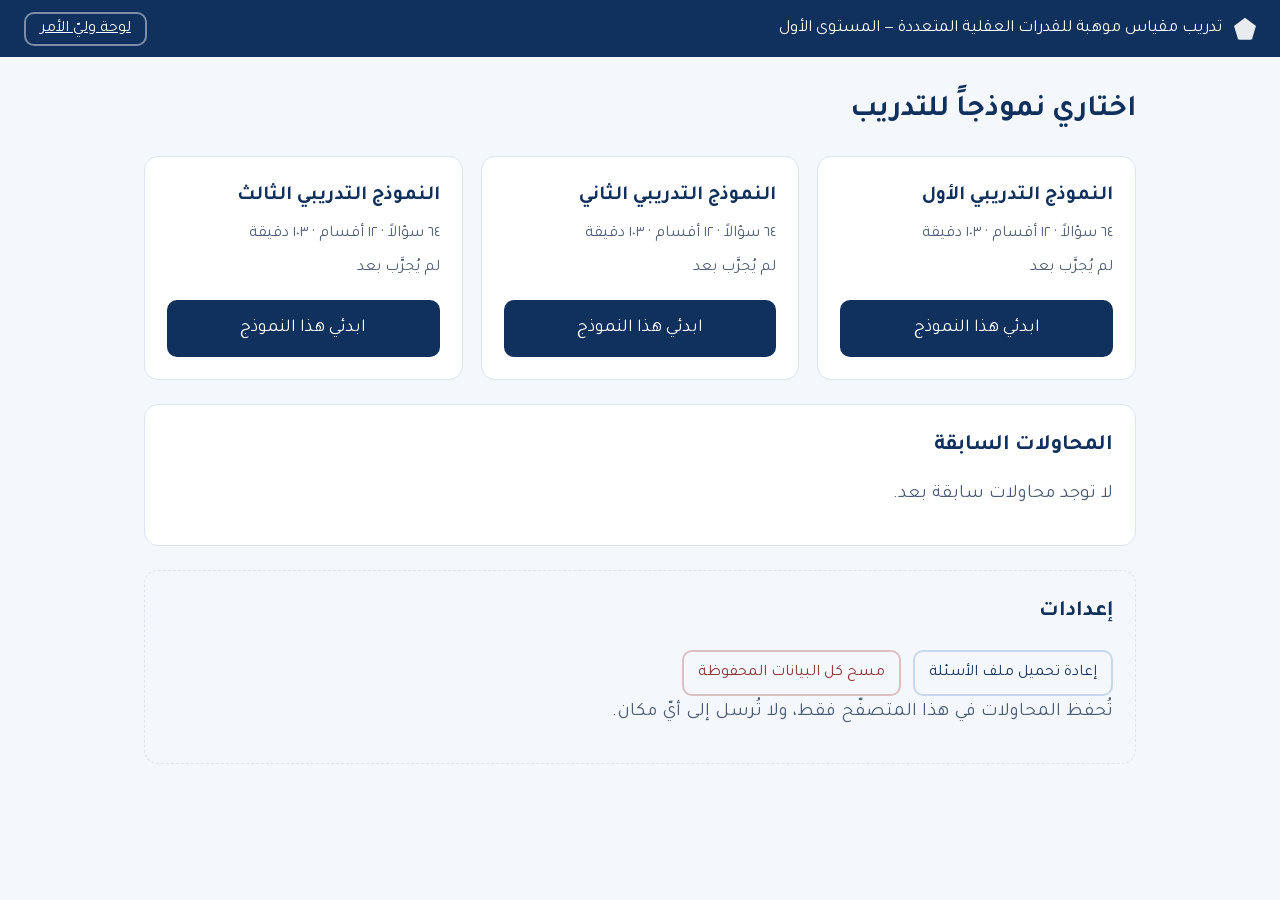
==== index.html @ 9e3ee316 "Mawhiba Level 1 practice test simulator (Arabic, RTL, offline) Static vanilla-JS app that simulates " ====
<!DOCTYPE html>
<html lang="ar" dir="rtl">
<head>
<meta charset="utf-8">
<meta name="viewport" content="width=device-width, initial-scale=1">
<title>تدريب مقياس موهبة — المستوى الأول</title>
<meta name="apple-mobile-web-app-capable" content="yes">
<meta name="apple-mobile-web-app-status-bar-style" content="black-translucent">
<meta name="apple-mobile-web-app-title" content="تدريب موهبة">
<meta name="theme-color" content="#10305e">
<link rel="stylesheet" href="styles.css">
</head>
<body>

<header class="topbar">
  <div class="brand">
    <span class="mark" aria-hidden="true"></span>
    <span>تدريب مقياس موهبة للقدرات العقلية المتعددة — المستوى الأول</span>
  </div>
  <nav class="topnav">
    <a class="btn ghost sm" href="parent.html">لوحة وليّ الأمر</a>
  </nav>
</header>

<main>

<!-- ============ تحميل الملف ============ -->
<section class="view" id="view-loader" hidden>
  <div class="wrap narrow">
    <h1>تحميل ملف الأسئلة</h1>
    <p>المتصفّح لا يسمح بقراءة <code>exams.json</code> تلقائياً عند فتح الصفحة من القرص مباشرة.
       اختاري الملف مرة واحدة فقط، وسيُحفظ في هذا المتصفّح للمرّات القادمة.</p>
    <div id="drop" class="drop">
      <p>اسحبي ملف <b>exams.json</b> إلى هنا</p>
      <p class="or">أو</p>
      <label class="btn primary file">
        اختاري الملف
        <input type="file" id="file-input" accept=".json,application/json" hidden>
      </label>
    </div>
    <p class="err" id="load-error" hidden></p>
  </div>
</section>

<!-- ============ الرئيسية ============ -->
<section class="view" id="view-home" hidden>
  <div class="wrap">
    <h1>اختاري نموذجاً للتدريب</h1>

    <div class="banner" id="resume-banner" hidden>
      <p class="txt"></p>
      <div class="banner-actions">
        <button class="btn primary sm" data-resume>أكملي المحاولة</button>
        <button class="btn ghost sm" data-discard>احذفيها</button>
      </div>
    </div>

    <div class="grid" id="exam-list"></div>

    <section class="panel">
      <h2>المحاولات السابقة</h2>
      <div id="history"></div>
    </section>

    <section class="panel quiet">
      <h2>إعدادات</h2>
      <div class="row-btns">
        <button class="btn ghost sm" id="reload-data">إعادة تحميل ملف الأسئلة</button>
        <button class="btn danger sm" id="reset-btn">مسح كل البيانات المحفوظة</button>
      </div>
      <p class="subtle">تُحفظ المحاولات في هذا المتصفّح فقط، ولا تُرسل إلى أيّ مكان.</p>
    </section>
  </div>
</section>

<!-- ============ التعليمات ============ -->
<section class="view" id="view-instructions" hidden>
  <div class="wrap narrow">
    <h1 id="instr-title"></h1>

    <div class="rulecard">
      <h2>القاعدة الأهم</h2>
      <p class="big">الاختبار مقسّم إلى أقسام. لكل قسم وقته الخاص.</p>
      <p class="big">حين ينتهي وقت القسم يُغلق فوراً، وتنتقلين إلى القسم التالي.
         <b>لا يمكنك الرجوع إليه أبداً.</b></p>
      <p class="big">أيّ سؤال تتركينه بلا إجابة عند انتهاء الوقت يُحسب صفراً.</p>
    </div>

    <h2>قبل أن تبدئي</h2>
    <ul class="facts" id="instr-facts"></ul>
    <ul class="rules">
      <li>داخل القسم الواحد تنتقلين بحرّية بين الأسئلة، للأمام وللخلف.</li>
      <li>يمكنك وضع علامة «للمراجعة» على أيّ سؤال والعودة إليه ما دام وقت القسم لم ينتهِ.</li>
      <li>لكل سؤال إجابة واحدة صحيحة من أربع.</li>
      <li>في آخر دقيقة من القسم يتغيّر لون المؤقّت تنبيهاً هادئاً.</li>
      <li>إن أنهيتِ القسم مبكّراً اضغطي «أغلقي القسم»، وسيُطلب منك تأكيد واحد.</li>
    </ul>

    <div class="row-btns end">
      <button class="btn ghost" id="instr-back">رجوع</button>
      <button class="btn primary" id="to-warmup">تدريب على الواجهة أولاً</button>
    </div>
  </div>
</section>

<!-- ============ التهيئة ============ -->
<section class="view" id="view-warmup" hidden>
  <div class="wrap narrow">
    <div class="warm-head">
      <h1>تدريب على الواجهة</h1>
      <p class="subtle">هذان سؤالان للتعرّف على الشاشة فقط. لا وقت ولا درجة.</p>
    </div>
    <div id="warm-body"></div>
    <div class="row-btns end">
      <button class="btn ghost" id="warm-back">رجوع للتعليمات</button>
      <button class="btn ghost" id="warm-next">التالي</button>
      <button class="btn primary" id="warm-start" hidden>ابدئي الاختبار الآن</button>
    </div>
  </div>
</section>

<!-- ============ الاختبار ============ -->
<section class="view" id="view-test" hidden>
  <div class="testbar">
    <div class="tb-block">
      <div class="tb-title" id="block-title"></div>
      <div class="tb-sub" id="block-count"></div>
    </div>
    <div class="tb-q" id="q-count"></div>
    <div class="tb-timer">
      <div class="timer-face">
        <span class="timer-label">الوقت المتبقّي للقسم</span>
        <span class="timer" id="timer" dir="ltr">٠٠:٠٠</span>
      </div>
      <div class="timer-track"><span id="timer-bar"></span></div>
    </div>
  </div>

  <div class="stripbar">
    <div class="strip" id="strip"></div>
    <div class="strip-summary" id="strip-summary"></div>
  </div>

  <div class="wrap test">
    <p class="block-instructions" id="block-instructions"></p>
    <div id="q-body"></div>

    <div class="testnav">
      <button class="btn ghost" id="prev-btn">السابق</button>
      <button class="btn flag" id="flag-btn" aria-pressed="false">
        <span class="fi" aria-hidden="true">⚑</span><span class="t">علّمي للمراجعة</span>
      </button>
      <button class="btn ghost" id="next-btn">التالي</button>
      <span class="spacer"></span>
      <button class="btn primary" id="end-block-btn">أغلقي القسم وانتقلي</button>
    </div>
  </div>
</section>

<!-- ============ النتائج ============ -->
<section class="view" id="view-results" hidden>
  <div class="wrap">
    <h1>النتيجة</h1>
    <p class="subtle" id="res-exam"></p>

    <div class="res-top">
      <div class="score-card">
        <div class="score" id="res-score">٠</div>
        <div class="score-of" id="res-total"></div>
        <div class="score-cap">الدرجة الكلّية</div>
      </div>
      <div class="gap-card">
        <div class="gap-num" id="res-unanswered">٠</div>
        <div class="gap-cap">سؤالاً بقي بلا إجابة</div>
        <p class="gap-note" id="res-timedout"></p>
      </div>
    </div>

    <section class="panel">
      <h2>المجالات الأربعة</h2>
      <div id="res-domains" class="domains"></div>
    </section>

    <section class="panel">
      <h2>تفصيل الأقسام</h2>
      <div id="res-blocks"></div>
    </section>

    <div class="row-btns">
      <button class="btn ghost" id="res-toggle-review">إظهار مراجعة الأسئلة</button>
      <button class="btn primary" id="res-home">العودة للرئيسية</button>
    </div>

    <section class="panel" id="res-review-wrap" hidden>
      <h2>مراجعة كل سؤال</h2>
      <div id="res-review"></div>
    </section>
  </div>
</section>

</main>

<div id="toast" class="toast" role="status" hidden></div>

<script src="data.js"></script>
<script src="shapes.js"></script>
<script src="engine.js"></script>
<script src="app.js"></script>
<script>
/* تسجيل خدمة العمل بلا إنترنت — تعمل عبر https فقط، وتُتجاهَل بهدوء عند الفتح من القرص */
if ('serviceWorker' in navigator && location.protocol === 'https:') {
  window.addEventListener('load', function () {
    navigator.serviceWorker.register('sw.js').catch(function () {});
  });
}
</script>
</body>
</html>
---- styles.css ----
/* خط تجوّال مضمّن محلياً (ترخيص SIL Open Font License 1.1) — لا يُحمَّل من الإنترنت.
   ملاحظة: عند فتح الصفحة من القرص مباشرة قد يمنع كروم تحميل الخط، فيعود
   المتصفّح تلقائياً إلى خط النظام العربي دون أن ينكسر شيء. */
@font-face {
  font-family: 'Tajawal'; font-style: normal; font-weight: 400; font-display: swap;
  src: url('fonts/Tajawal-Regular-arabic.woff2') format('woff2');
  unicode-range: U+0600-06FF, U+0750-077F, U+0870-088E, U+0890-0891, U+0898-08E1,
                 U+08E3-08FF, U+200C-200E, U+2010-2011, U+204F, U+2E41, U+FB50-FDFF,
                 U+FE70-FE74, U+FE76-FEFC;
}
@font-face {
  font-family: 'Tajawal'; font-style: normal; font-weight: 400; font-display: swap;
  src: url('fonts/Tajawal-Regular-latin.woff2') format('woff2');
}
@font-face {
  font-family: 'Tajawal'; font-style: normal; font-weight: 700; font-display: swap;
  src: url('fonts/Tajawal-Bold-arabic.woff2') format('woff2');
  unicode-range: U+0600-06FF, U+0750-077F, U+0870-088E, U+0890-0891, U+0898-08E1,
                 U+08E3-08FF, U+200C-200E, U+2010-2011, U+204F, U+2E41, U+FB50-FDFF,
                 U+FE70-FE74, U+FE76-FEFC;
}
@font-face {
  font-family: 'Tajawal'; font-style: normal; font-weight: 700; font-display: swap;
  src: url('fonts/Tajawal-Bold-latin.woff2') format('woff2');
}

:root {
  --navy:       #10305e;
  --navy-2:     #1c4c8f;
  --navy-soft:  #e9f0fa;
  --navy-line:  #c7d8ee;
  --ink:        #16233a;
  --ink-2:      #4a5b76;
  --muted-line: #a9b8cd;
  --page:       #f4f7fb;
  --card:       #ffffff;
  --line:       #dde5ef;
  --warn:       #8a5a12;
  --warn-bg:    #fdf1dd;
  --warn-line:  #e3c489;
  --good:       #1c6b4a;
  --good-bg:    #e6f4ec;
  --bad:        #8c2f2f;
  --bad-bg:     #fbecec;
  --radius:     14px;
  --font: 'Tajawal', 'Cairo', 'Geeza Pro', 'Al Bayan', 'Damascus',
          'Noto Naskh Arabic', 'Segoe UI', system-ui, sans-serif;
}

* { box-sizing: border-box; }
[hidden] { display: none !important; }
html, body { margin: 0; padding: 0; }
body {
  font-family: var(--font);
  font-size: 19px;
  line-height: 1.75;
  color: var(--ink);
  background: var(--page);
  -webkit-text-size-adjust: 100%;
}
h1 { font-size: 30px; margin: 0 0 18px; color: var(--navy); font-weight: 700; }
h2 { font-size: 22px; margin: 0 0 12px; color: var(--navy); font-weight: 700; }
h3 { font-size: 20px; margin: 0 0 8px; color: var(--navy); }
p  { margin: 0 0 12px; }
code { font-family: ui-monospace, Menlo, Consolas, monospace; background: #eef2f8;
       padding: 1px 6px; border-radius: 5px; font-size: 0.9em; direction: ltr;
       display: inline-block; }

.wrap { max-width: 1040px; margin: 0 auto; padding: 28px 24px 64px; }
.wrap.narrow { max-width: 760px; }
.subtle { color: var(--ink-2); }

/* ---------- الشريط العلوي ---------- */
.topbar {
  display: flex; align-items: center; justify-content: space-between;
  gap: 16px; padding: 12px 24px;
  background: var(--navy); color: #fff;
}
.topbar .brand { display: flex; align-items: center; gap: 12px; font-size: 17px; }
.topbar .mark {
  width: 22px; height: 22px; border-radius: 6px;
  background: #fff; opacity: .9;
  clip-path: polygon(50% 0, 100% 38%, 81% 100%, 19% 100%, 0 38%);
  flex: none;
}
.topnav .btn.ghost { color: #fff; border-color: rgba(255,255,255,.45); background: transparent; }
.topnav .btn.ghost:hover { background: rgba(255,255,255,.12); }

/* ---------- أزرار ---------- */
.btn {
  font: inherit; font-size: 18px; cursor: pointer;
  border-radius: 10px; padding: 11px 22px;
  border: 2px solid transparent; background: #fff; color: var(--navy);
  transition: background .12s, border-color .12s, color .12s;
}
.btn.sm { font-size: 16px; padding: 7px 14px; }
.btn.primary { background: var(--navy); color: #fff; border-color: var(--navy); }
.btn.primary:hover { background: var(--navy-2); border-color: var(--navy-2); }
.btn.ghost { background: transparent; border-color: var(--navy-line); color: var(--navy); }
.btn.ghost:hover { background: var(--navy-soft); }
.btn.danger { background: transparent; border-color: #dcc0c0; color: var(--bad); }
.btn.danger:hover { background: var(--bad-bg); }
.btn:disabled { opacity: .38; cursor: default; }
.btn:focus-visible { outline: 3px solid var(--navy-2); outline-offset: 2px; }
.btn.file { display: inline-block; }

.row-btns { display: flex; gap: 12px; flex-wrap: wrap; align-items: center; margin-top: 18px; }
.row-btns.end { justify-content: flex-end; }
.spacer { flex: 1; }

/* ---------- بطاقات ---------- */
.panel {
  background: var(--card); border: 1px solid var(--line);
  border-radius: var(--radius); padding: 22px; margin-top: 24px;
}
.panel.quiet { background: transparent; border-style: dashed; }
.grid { display: grid; grid-template-columns: repeat(auto-fit, minmax(280px, 1fr)); gap: 18px; }
.card {
  background: var(--card); border: 1px solid var(--line);
  border-radius: var(--radius); padding: 22px;
}
.card.exam h3 { margin-bottom: 6px; }
.card .meta { color: var(--ink-2); font-size: 16px; margin: 0 0 6px; }
.card .btn { margin-top: 12px; width: 100%; }

.banner {
  background: var(--warn-bg); border: 1px solid var(--warn-line);
  border-radius: var(--radius); padding: 16px 20px; margin-bottom: 22px;
  display: flex; gap: 16px; align-items: center; flex-wrap: wrap;
}
.banner .txt { margin: 0; flex: 1; color: var(--warn); font-weight: 700; }
.banner-actions { display: flex; gap: 10px; }

.drop {
  border: 2px dashed var(--navy-line); border-radius: var(--radius);
  background: #fff; padding: 40px; text-align: center; margin-top: 20px;
}
.drop.over { border-color: var(--navy); background: var(--navy-soft); }
.drop .or { color: var(--ink-2); margin: 10px 0; }
.err { color: var(--bad); background: var(--bad-bg); border: 1px solid #e6c7c7;
       padding: 12px 16px; border-radius: 10px; }

/* ---------- التعليمات ---------- */
.rulecard {
  background: var(--navy); color: #fff; border-radius: var(--radius);
  padding: 26px 28px; margin-bottom: 26px;
}
.rulecard h2 { color: #fff; margin-bottom: 14px; }
.rulecard .big { font-size: 21px; line-height: 1.85; margin-bottom: 10px; }
.rulecard .big:last-child { margin-bottom: 0; }
.facts, .rules { padding-inline-start: 22px; margin: 0 0 20px; }
.facts li, .rules li { margin-bottom: 8px; }

/* ---------- شريط الاختبار ---------- */
.testbar {
  position: sticky; top: 0; z-index: 20;
  background: var(--navy); color: #fff;
  display: flex; align-items: center; gap: 24px;
  padding: 14px 28px;
}
.tb-block { min-width: 0; }
.tb-title { font-size: 21px; font-weight: 700; }
.tb-sub { font-size: 15px; opacity: .8; }
.tb-q { font-size: 17px; opacity: .92; margin-inline-start: auto; }
.tb-timer { min-width: 190px; }
.timer-face {
  display: flex; align-items: baseline; gap: 12px; justify-content: flex-end;
  background: rgba(255,255,255,.1); border: 1px solid rgba(255,255,255,.22);
  border-radius: 10px; padding: 6px 14px;
  transition: background .5s, border-color .5s, color .5s;
}
.timer-label { font-size: 13px; opacity: .85; }
.timer {
  font-size: 27px; font-weight: 700; font-variant-numeric: tabular-nums;
  unicode-bidi: isolate; letter-spacing: .5px;
}
.timer-face.ending {
  background: var(--warn-bg); border-color: var(--warn-line); color: var(--warn);
}
.timer-face.ending .timer-label { opacity: 1; }
.timer-track {
  height: 4px; background: rgba(255,255,255,.2); border-radius: 3px;
  margin-top: 6px; overflow: hidden;
}
.timer-track > span {
  display: block; height: 100%; background: #fff; border-radius: 3px;
  transform-origin: right center; transform: scaleX(1);
}
.timer-face.ending + .timer-track > span { background: var(--warn-line); }

/* ---------- شريط تقدّم القسم ---------- */
.stripbar {
  position: sticky; top: 72px; z-index: 19;
  background: #fff; border-bottom: 1px solid var(--line);
  padding: 10px 28px; display: flex; align-items: center; gap: 20px; flex-wrap: wrap;
}
.strip { display: flex; gap: 8px; }
.pip {
  font: inherit; font-size: 16px; cursor: pointer;
  width: 40px; height: 40px; border-radius: 9px;
  border: 2px solid var(--navy-line); background: #fff; color: var(--ink-2);
  display: grid; place-items: center; position: relative;
}
.pip.answered { background: var(--navy-soft); border-color: var(--navy-2); color: var(--navy); font-weight: 700; }
.pip.current { border-color: var(--navy); box-shadow: 0 0 0 3px var(--navy-soft); color: var(--navy); }
.pip.flagged::after {
  content: '⚑'; position: absolute; top: -8px; inset-inline-end: -6px;
  font-size: 14px; color: var(--warn); background: #fff; border-radius: 50%;
  width: 18px; height: 18px; display: grid; place-items: center; line-height: 1;
}
.strip-summary { color: var(--ink-2); font-size: 16px; }

/* ---------- السؤال ---------- */
.wrap.test { padding-top: 26px; max-width: 880px; }
.block-instructions { color: var(--ink-2); font-size: 17px; margin-bottom: 18px; }
.passage {
  background: #fff; border: 1px solid var(--line); border-inline-start: 5px solid var(--navy-2);
  border-radius: var(--radius); padding: 20px 24px; margin-bottom: 22px;
  max-height: 40vh; overflow: auto;
}
.passage h3 { margin-bottom: 8px; }
.passage p { font-size: 19px; line-height: 2; margin: 0; }
.prompt {
  font-size: 26px; line-height: 1.85; font-weight: 700; color: var(--ink);
  background: var(--card); border: 1px solid var(--line); border-radius: var(--radius);
  padding: 22px 26px; margin-bottom: 20px;
}
.qcount { color: var(--ink-2); font-size: 16px; }

/* ---------- المثيرات ---------- */
.stim { display: flex; gap: 14px; justify-content: center; margin: 0 0 22px; flex-wrap: wrap; }
.stim.matrix {
  display: grid; grid-template-columns: repeat(var(--cols, 3), 96px);
  justify-content: center; gap: 12px;
}
.stim .cell {
  width: 96px; height: 96px; background: #fff;
  border: 1px solid var(--line); border-radius: 12px;
  display: grid; place-items: center; padding: 10px;
}
.stim .cell.blank { border-style: dashed; border-color: var(--muted-line); background: #fbfcfe; }
.stim.small .cell { width: 60px; height: 60px; padding: 6px; border-radius: 9px; }
.stim.small { gap: 8px; margin-bottom: 12px; justify-content: flex-start; }
.stim.small.matrix { grid-template-columns: repeat(var(--cols,3), 60px); justify-content: start; }
.shape { width: 100%; height: 100%; display: block; }

/* ---------- الخيارات ---------- */
.options { display: grid; gap: 12px; }
.options.texts { grid-template-columns: 1fr; }
.options.shapes { grid-template-columns: repeat(4, 1fr); }
.opt {
  font: inherit; font-size: 21px; text-align: start; cursor: pointer;
  background: var(--card); border: 2px solid var(--line); border-radius: var(--radius);
  padding: 16px 20px; color: var(--ink);
  display: flex; align-items: center; gap: 16px; min-height: 68px;
  transition: border-color .12s, background .12s;
}
.opt:hover { border-color: var(--navy-line); background: #fbfdff; }
.opt .lbl {
  flex: none; width: 38px; height: 38px; border-radius: 50%;
  border: 2px solid var(--navy-line); color: var(--navy);
  display: grid; place-items: center; font-size: 17px; font-weight: 700;
}
.opt .tick { display: none; }
.opt .body { flex: 1; }
.opt.selected { border-color: var(--navy); background: var(--navy-soft); box-shadow: inset 0 0 0 1px var(--navy); }
.opt.selected .lbl { background: var(--navy); border-color: var(--navy); color: #fff; }
.opt:focus-visible { outline: 3px solid var(--navy-2); outline-offset: 2px; }
.options.shapes .opt { flex-direction: column; gap: 10px; padding: 14px; min-height: 150px; }
.options.shapes .opt .body { width: 100%; display: grid; place-items: center; }
.opt-shape { width: 92px; height: 92px; }

.testnav { display: flex; gap: 12px; align-items: center; margin-top: 26px; flex-wrap: wrap; }
.btn.flag { border-color: var(--navy-line); background: #fff; color: var(--ink-2); }
.btn.flag .fi { color: var(--muted-line); margin-inline-end: 6px; }
.btn.flag.on { border-color: var(--warn-line); background: var(--warn-bg); color: var(--warn); }
.btn.flag.on .fi { color: var(--warn); }

/* ---------- التهيئة ---------- */
.warm-head { margin-bottom: 18px; }
.warm-feedback { margin-top: 16px; font-size: 18px; min-height: 28px; }
.warm-feedback.good { color: var(--good); }
.warm-feedback.note { color: var(--warn); }

/* ---------- النتائج ---------- */
.res-top { display: grid; grid-template-columns: 1fr 1.4fr; gap: 18px; margin-top: 8px; }
.score-card, .gap-card {
  background: var(--card); border: 1px solid var(--line);
  border-radius: var(--radius); padding: 24px; text-align: center;
}
.score { font-size: 58px; font-weight: 700; color: var(--navy); line-height: 1.1; }
.score-of { font-size: 20px; color: var(--ink-2); }
.score-cap { margin-top: 8px; color: var(--ink-2); }
.gap-card { background: var(--warn-bg); border-color: var(--warn-line); }
.gap-num { font-size: 58px; font-weight: 700; color: var(--warn); line-height: 1.1; }
.gap-cap { font-size: 20px; color: var(--warn); font-weight: 700; }
.gap-note { margin: 10px 0 0; color: var(--warn); font-size: 17px; }

.domains { display: grid; gap: 16px; }
.dom-head { display: flex; justify-content: space-between; gap: 12px; font-size: 18px; }
.dom-name { color: var(--ink); }
.dom-num { color: var(--navy); font-weight: 700; }
.bar { height: 12px; background: #eaeff7; border-radius: 6px; overflow: hidden; margin-top: 6px; }
.bar > span { display: block; height: 100%; background: var(--navy-2); border-radius: 6px; }

.tbl { width: 100%; border-collapse: collapse; font-size: 17px; }
.tbl th, .tbl td { text-align: start; padding: 11px 12px; border-bottom: 1px solid var(--line); }
.tbl thead th { color: var(--ink-2); font-weight: 700; font-size: 15px;
                border-bottom: 2px solid var(--navy-line); }
.tbl .hi { color: var(--warn); }
.tbl thead .hi { color: var(--warn); }
.tbl td.big { font-size: 24px; font-weight: 700; }
.tbl tr.has-gap td.hi { background: var(--warn-bg); }

.rev-block { margin: 26px 0 10px; padding-top: 14px; border-top: 2px solid var(--navy-line); }
.rev {
  border: 1px solid var(--line); border-inline-start: 5px solid var(--muted-line);
  border-radius: 10px; padding: 14px 18px; margin-bottom: 12px; background: #fff;
}
.rev.ok { border-inline-start-color: var(--good); }
.rev.wrong { border-inline-start-color: var(--bad); }
.rev.blank { border-inline-start-color: var(--warn); background: #fffdf8; }
.rev-q { font-size: 19px; font-weight: 700; margin-bottom: 8px; }
.rev-n {
  display: inline-grid; place-items: center; width: 28px; height: 28px;
  border-radius: 50%; background: var(--navy-soft); color: var(--navy);
  font-size: 15px; margin-inline-end: 10px; vertical-align: middle;
}
.rev-line { margin: 0 0 4px; font-size: 17px; }
.rev-line .tag {
  display: inline-block; min-width: 74px; font-size: 14px; color: var(--ink-2);
  background: #eef2f8; border-radius: 6px; padding: 1px 8px; margin-inline-end: 8px;
}
.rev-line .tag.good { background: var(--good-bg); color: var(--good); }
.rev-line .none { color: var(--warn); font-style: normal; }
.rev-explain { margin: 8px 0 0; color: var(--ink-2); font-size: 16px; }
.rev-shape { display: inline-flex; align-items: center; gap: 6px; vertical-align: middle; }
.shape.tiny { width: 36px; height: 36px; }

/* ---------- نافذة التأكيد ---------- */
.modal-wrap {
  position: fixed; inset: 0; background: rgba(16,32,54,.5);
  display: grid; place-items: center; z-index: 60; padding: 20px;
}
.modal {
  background: #fff; border-radius: var(--radius); padding: 28px;
  max-width: 480px; width: 100%; box-shadow: 0 18px 50px rgba(16,32,54,.28);
}
.modal h2 { margin-bottom: 10px; }
.modal-actions { display: flex; gap: 12px; justify-content: flex-end; margin-top: 22px; }

/* ---------- تنبيه عابر ---------- */
.toast {
  position: fixed; inset-block-start: 84px; inset-inline-start: 50%;
  transform: translateX(50%) translateY(-12px);
  background: var(--navy); color: #fff; padding: 13px 24px; border-radius: 10px;
  font-size: 17px; z-index: 50; opacity: 0; transition: opacity .3s, transform .3s;
  max-width: 90vw; text-align: center; box-shadow: 0 10px 30px rgba(16,32,54,.25);
}
.toast.on { opacity: 1; transform: translateX(50%) translateY(0); }

.devbar {
  position: fixed; inset-block-end: 0; inset-inline-start: 0;
  background: #6b2f8a; color: #fff; font-size: 14px; padding: 4px 14px;
  border-start-end-radius: 8px; z-index: 70;
}

@media (max-width: 820px) {
  .res-top { grid-template-columns: 1fr; }
  .options.shapes { grid-template-columns: repeat(2, 1fr); }
  .testbar { flex-wrap: wrap; gap: 10px; }
  .tb-q { margin-inline-start: 0; }
}

/* ---------- لوحة وليّ الأمر ---------- */
.stats { display: grid; grid-template-columns: repeat(auto-fit, minmax(180px, 1fr));
         gap: 16px; margin-bottom: 8px; }
.stat { background: var(--card); border: 1px solid var(--line); border-radius: var(--radius);
        padding: 18px; text-align: center; }
.stat-num { font-size: 34px; font-weight: 700; color: var(--navy); line-height: 1.2; }
.stat-cap { color: var(--ink-2); font-size: 16px; }
.chart-wrap { margin-top: 10px; }
.linechart { width: 100%; height: auto; display: block; }
.scroll-x { overflow-x: auto; }
.tbl.attempts { min-width: 820px; }
.tbl.attempts tr.detail > td { padding-top: 0; }
.tbl.inner { min-width: 640px; margin-top: 10px; font-size: 16px; }
details > summary { cursor: pointer; color: var(--navy); font-size: 16px; padding: 6px 0; }
.filters { display: flex; gap: 22px; flex-wrap: wrap; margin: 12px 0 18px; font-size: 17px; }
.filters label { display: flex; align-items: center; gap: 8px; cursor: pointer; }
.filters input { width: 18px; height: 18px; accent-color: var(--navy); }
.qrow { border: 1px solid var(--line); border-inline-start: 5px solid var(--muted-line);
        border-radius: 10px; padding: 14px 18px; margin-bottom: 12px; background: #fff; }
.qrow.q-bad { border-inline-start-color: var(--bad); }
.qrow.q-warn { border-inline-start-color: var(--warn); }
.qrow.q-ok { border-inline-start-color: var(--good); }
.qrow-head { display: flex; gap: 14px; flex-wrap: wrap; align-items: center; margin-bottom: 8px; }
.qrow-badge { background: var(--navy-soft); color: var(--navy); font-weight: 700;
              border-radius: 6px; padding: 2px 10px; font-size: 15px; }
.qrow-where { color: var(--ink-2); font-size: 15px; }
.qrow-blank { color: var(--warn); background: var(--warn-bg); border-radius: 6px;
              padding: 2px 10px; font-size: 15px; }
.qrow-prompt { font-size: 18px; font-weight: 700; margin-bottom: 6px; }
.qrow-ans { margin: 0 0 4px; font-size: 16px; }
.qrow-ans .tag { display: inline-block; font-size: 14px; background: var(--good-bg);
                 color: var(--good); border-radius: 6px; padding: 1px 8px; margin-inline-end: 8px; }
.qrow-explain { margin: 4px 0 0; color: var(--ink-2); font-size: 15px; }

/* ---------- اللمس على الآيباد ---------- */
.btn, .opt, .pip { -webkit-tap-highlight-color: transparent; touch-action: manipulation; }
.opt, .pip, .btn { user-select: none; -webkit-user-select: none; }
.passage p, .prompt { user-select: text; -webkit-user-select: text; }
@media (hover: none) {
  .opt:hover { border-color: var(--line); background: var(--card); }
  .btn.ghost:hover { background: transparent; }
  .btn.primary:hover { background: var(--navy); border-color: var(--navy); }
}
/* آيباد أفقي: مساحة أوسع قليلاً للأشكال */
@media (min-width: 1024px) { .options.shapes .opt { min-height: 168px; } }
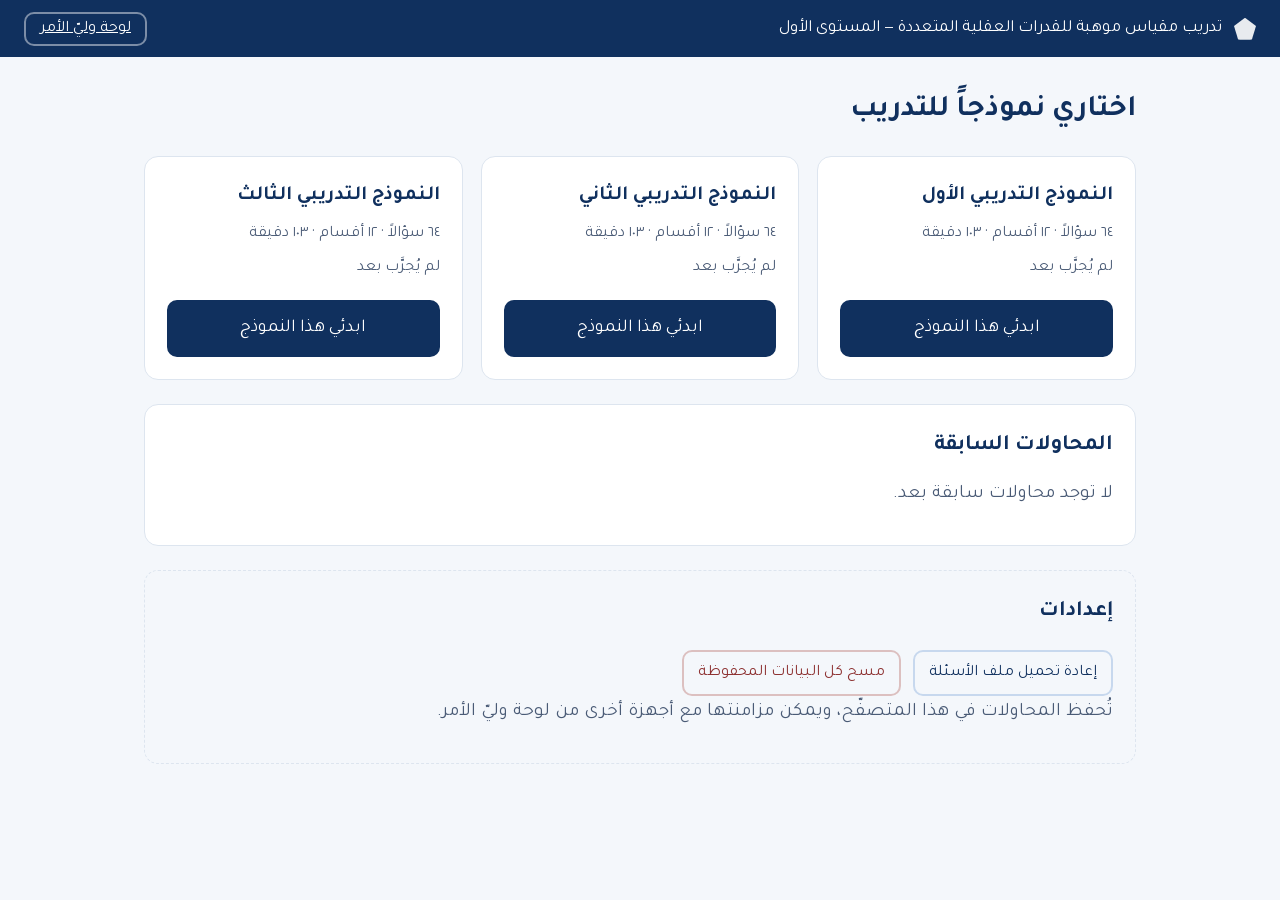
==== commit 148ef691: "Add optional cross-device sync for completed attempts Attempts now sync between the iPad and a lapto" ====
--- a/index.html
+++ b/index.html
@@ -68,7 +68,8 @@
         <button class="btn ghost sm" id="reload-data">إعادة تحميل ملف الأسئلة</button>
         <button class="btn danger sm" id="reset-btn">مسح كل البيانات المحفوظة</button>
       </div>
-      <p class="subtle">تُحفظ المحاولات في هذا المتصفّح فقط، ولا تُرسل إلى أيّ مكان.</p>
+      <p class="subtle" id="storage-note">تُحفظ المحاولات في هذا المتصفّح، ويمكن مزامنتها مع أجهزة أخرى من لوحة وليّ الأمر.</p>
+      <p class="subtle sync-line" id="sync-status" hidden></p>
     </section>
   </div>
 </section>
@@ -202,8 +203,10 @@
 
 <div id="toast" class="toast" role="status" hidden></div>
 
+<script src="sync-config.js"></script>
 <script src="data.js"></script>
 <script src="shapes.js"></script>
+<script src="sync.js"></script>
 <script src="engine.js"></script>
 <script src="app.js"></script>
 <script>
--- a/styles.css
+++ b/styles.css
@@ -417,3 +417,27 @@
 }
 /* آيباد أفقي: مساحة أوسع قليلاً للأشكال */
 @media (min-width: 1024px) { .options.shapes .opt { min-height: 168px; } }
+
+/* ---------- المزامنة ---------- */
+.panel.sync { border-color: var(--navy-line); }
+.codebox { margin: 14px 0; }
+.synccode {
+  display: inline-block; background: var(--navy-soft); color: var(--navy);
+  border: 1px solid var(--navy-line); border-radius: 10px;
+  padding: 12px 22px; font-size: 26px; font-weight: 700; letter-spacing: 3px;
+  font-family: ui-monospace, Menlo, Consolas, monospace; user-select: all;
+}
+.field { display: block; margin: 14px 0; }
+.field span { display: block; font-size: 16px; color: var(--ink-2); margin-bottom: 6px; }
+.field input {
+  font: inherit; font-size: 22px; letter-spacing: 2px; width: 100%; max-width: 340px;
+  padding: 10px 14px; border: 2px solid var(--navy-line); border-radius: 10px;
+  background: #fff; color: var(--ink);
+  font-family: ui-monospace, Menlo, Consolas, monospace;
+}
+.field input:focus { outline: none; border-color: var(--navy); }
+.sync-msg { margin-top: 14px; font-size: 17px; }
+.sync-msg.good { color: var(--good); }
+.sync-msg.bad { color: var(--bad); }
+.sync-msg.working { color: var(--ink-2); }
+.sync-line { margin-top: 6px; }
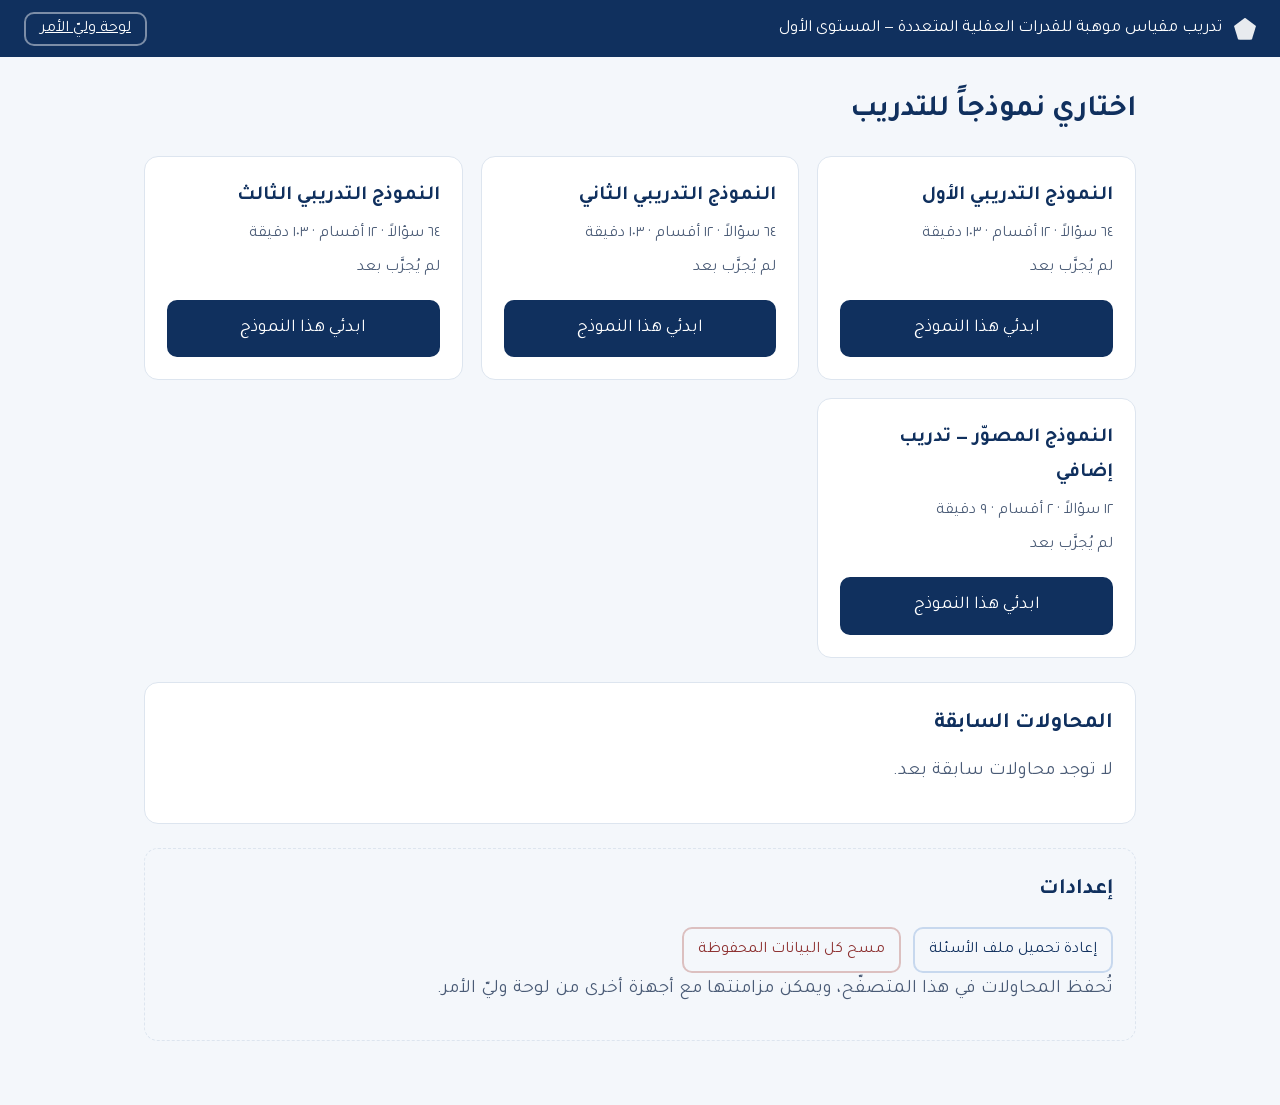
==== commit 84f8130e: "Add picture questions, where the drawing is the question The real pools lean heavily on items with n" ====
--- a/index.html
+++ b/index.html
@@ -205,7 +205,9 @@
 
 <script src="sync-config.js"></script>
 <script src="data.js"></script>
+<script src="icons.js"></script>
 <script src="shapes.js"></script>
+<script src="diagrams.js"></script>
 <script src="sync.js"></script>
 <script src="engine.js"></script>
 <script src="app.js"></script>
--- a/styles.css
+++ b/styles.css
@@ -441,3 +441,15 @@
 .sync-msg.bad { color: var(--bad); }
 .sync-msg.working { color: var(--ink-2); }
 .sync-line { margin-top: 6px; }
+
+/* ---------- رسوم المخططات ---------- */
+.stim.diagram { display: block; margin: 0 auto 22px; max-width: 560px; }
+.stim.diagram .diagram-svg { width: 100%; height: auto; display: block; }
+.stim.small.diagram { max-width: 260px; margin: 0 0 12px; }
+.steps { padding-inline-start: 20px; margin: 10px 0 18px; }
+.steps li { margin-bottom: 8px; }
+.linkarea { width: 100%; font-family: ui-monospace, Menlo, Consolas, monospace;
+  font-size: 13px; padding: 10px 12px; border: 2px solid var(--navy-line);
+  border-radius: 10px; resize: vertical; background: #fff; color: var(--ink); }
+.stim .cell.sep { border: none; background: transparent; width: 44px; }
+.options.shapes .opt .icon { width: 88px; height: 88px; }
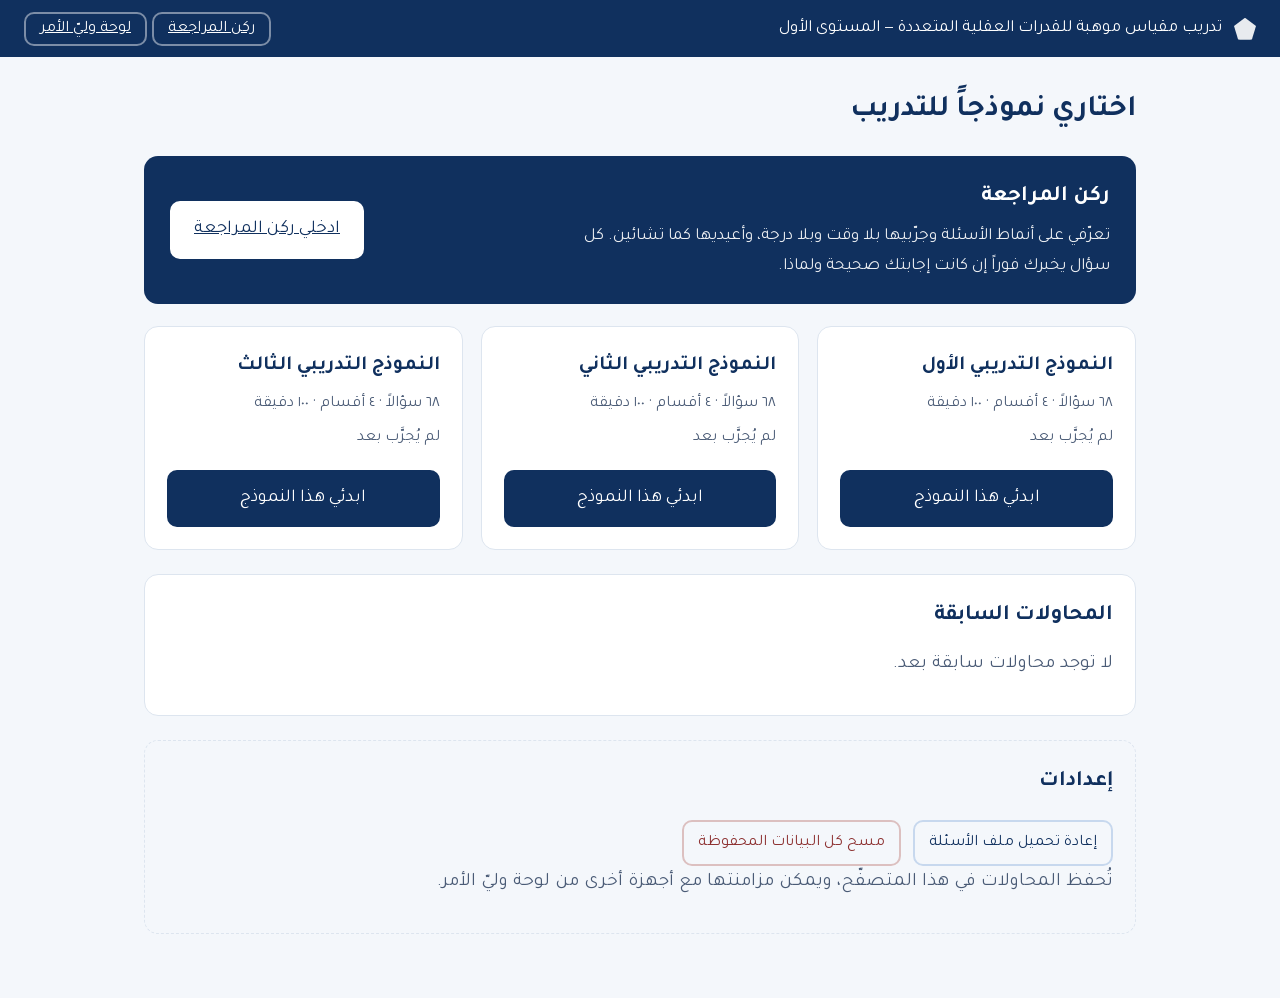
==== commit c6233e53: "Add a revision corner for learning the question types Meeting a timed section cold is a bad way to d" ====
--- a/index.html
+++ b/index.html
@@ -18,6 +18,7 @@
     <span>تدريب مقياس موهبة للقدرات العقلية المتعددة — المستوى الأول</span>
   </div>
   <nav class="topnav">
+    <a class="btn ghost sm" href="revise.html">ركن المراجعة</a>
     <a class="btn ghost sm" href="parent.html">لوحة وليّ الأمر</a>
   </nav>
 </header>
@@ -54,6 +55,15 @@
         <button class="btn ghost sm" data-discard>احذفيها</button>
       </div>
     </div>
+
+    <section class="revise-cta">
+      <div>
+        <h2>ركن المراجعة</h2>
+        <p>تعرّفي على أنماط الأسئلة وجرّبيها بلا وقت وبلا درجة، وأعيديها كما تشائين.
+           كل سؤال يخبرك فوراً إن كانت إجابتك صحيحة ولماذا.</p>
+      </div>
+      <a class="btn primary" href="revise.html">ادخلي ركن المراجعة</a>
+    </section>
 
     <div class="grid" id="exam-list"></div>
 
--- a/styles.css
+++ b/styles.css
@@ -453,3 +453,54 @@
   border-radius: 10px; resize: vertical; background: #fff; color: var(--ink); }
 .stim .cell.sep { border: none; background: transparent; width: 44px; }
 .options.shapes .opt .icon { width: 88px; height: 88px; }
+
+/* ---------- ركن المراجعة ---------- */
+.overall { background: var(--card); border: 1px solid var(--line); border-radius: var(--radius);
+  padding: 18px 22px; margin-bottom: 18px; }
+.overall p { margin: 0 0 4px; font-size: 19px; }
+.topics { display: grid; grid-template-columns: repeat(auto-fit, minmax(240px, 1fr));
+  gap: 14px; margin-top: 20px; }
+.topic { font: inherit; text-align: start; cursor: pointer; background: var(--card);
+  border: 2px solid var(--line); border-radius: var(--radius); padding: 18px 20px;
+  display: flex; flex-direction: column; gap: 6px; color: var(--ink); }
+.topic:hover { border-color: var(--navy-line); background: #fbfdff; }
+.topic:focus-visible { outline: 3px solid var(--navy-2); outline-offset: 2px; }
+.topic-name { font-size: 19px; font-weight: 700; color: var(--navy); }
+.topic-count { font-size: 15px; color: var(--ink-2); }
+.topic .bar { height: 8px; margin-top: 4px; }
+.topic-got { font-size: 14px; color: var(--ink-2); }
+
+.revbar { background: var(--navy); color: #fff; padding: 14px 28px;
+  display: flex; align-items: center; justify-content: space-between; gap: 20px; }
+.rev-title { font-size: 20px; font-weight: 700; }
+.rev-sub { font-size: 14px; opacity: .75; }
+.rev-count { font-size: 17px; opacity: .92; }
+
+.hint { color: var(--ink-2); font-size: 17px; margin-bottom: 14px; }
+
+.opt.correct { border-color: var(--good); background: var(--good-bg); }
+.opt.correct .lbl { background: var(--good); border-color: var(--good); color: #fff; }
+.opt.wrong { border-color: var(--bad); background: var(--bad-bg); }
+.opt.wrong .lbl { background: var(--bad); border-color: var(--bad); color: #fff; }
+.opt.dim { opacity: .55; }
+.opt:disabled { cursor: default; }
+.opt .mark { margin-inline-start: auto; font-size: 24px; font-weight: 700; }
+.opt .mark.ok { color: var(--good); }
+.opt .mark.no { color: var(--bad); }
+.options.shapes .opt .mark { margin: 0; }
+
+.verdict { margin-top: 20px; border-radius: var(--radius); padding: 16px 20px;
+  border: 1px solid var(--line); }
+.verdict.good { background: var(--good-bg); border-color: #b8ddc8; }
+.verdict.bad { background: var(--warn-bg); border-color: var(--warn-line); }
+.verdict-line { margin: 0; font-size: 20px; font-weight: 700; }
+.verdict.good .verdict-line { color: var(--good); }
+.verdict.bad .verdict-line { color: var(--warn); }
+.verdict-why { margin: 8px 0 0; font-size: 18px; color: var(--ink); }
+.revise-cta { background: var(--navy); color: #fff; border-radius: var(--radius);
+  padding: 22px 26px; margin-bottom: 22px; display: flex; gap: 20px;
+  align-items: center; justify-content: space-between; flex-wrap: wrap; }
+.revise-cta h2 { color: #fff; margin-bottom: 6px; }
+.revise-cta p { margin: 0; max-width: 60ch; opacity: .92; font-size: 17px; }
+.revise-cta .btn.primary { background: #fff; color: var(--navy); border-color: #fff; flex: none; }
+.revise-cta .btn.primary:hover { background: var(--navy-soft); border-color: var(--navy-soft); }
